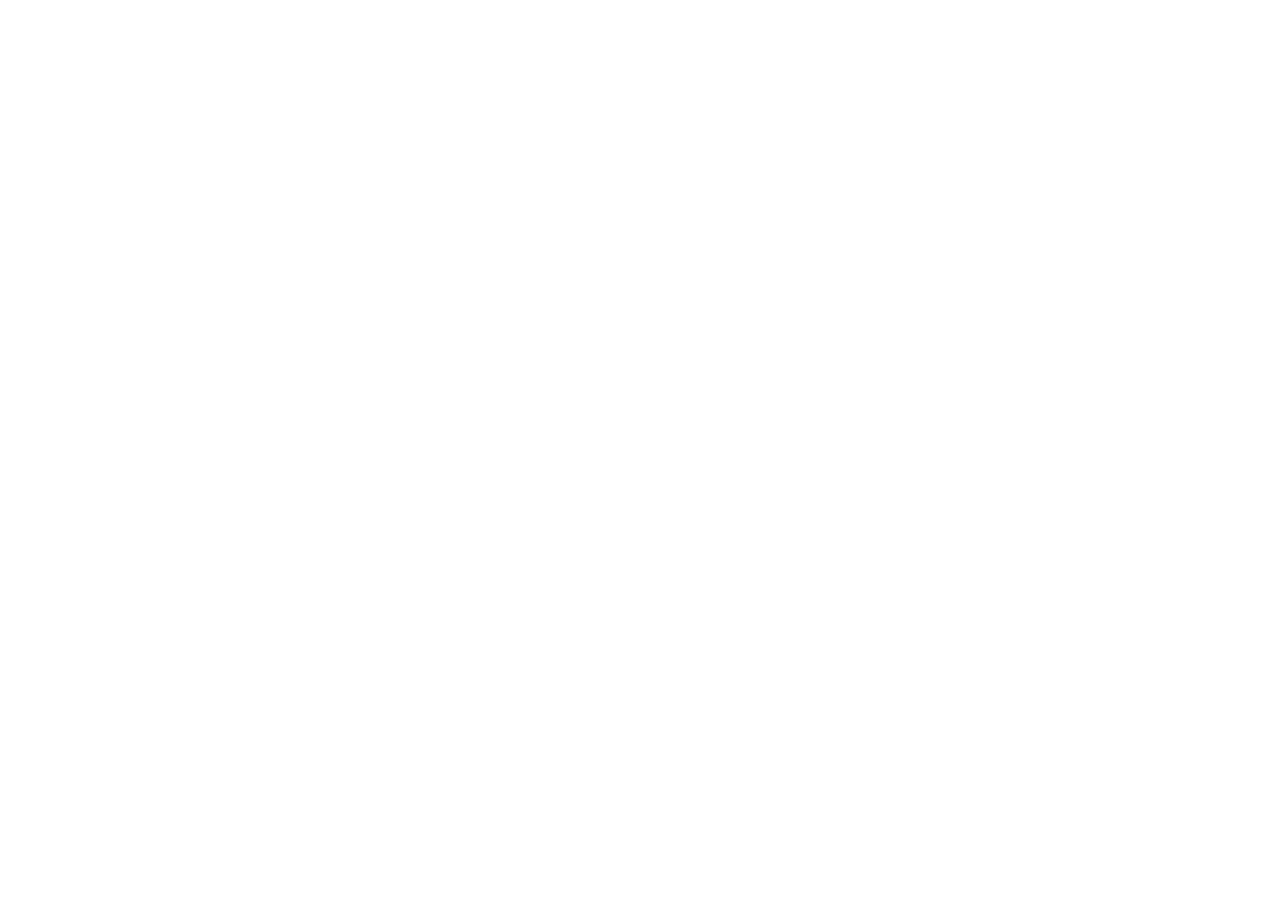
==== index.html @ 93cbca2b "almost finished with intro, fixed undefined bug" ====
<!DOCTYPE html>
<html lang="en">
<head>
    <meta charset="UTF-8">
    <meta name="viewport" content="width=device-width, initial-scale=1.0">
    <title>Animation Practice</title>
    <link rel="stylesheet" href="styles.css">
    <link rel="preconnect" href="https://fonts.googleapis.com">
    <link rel="preconnect" href="https://fonts.gstatic.com" crossorigin>
    <link href="https://fonts.googleapis.com/css2?family=Great+Vibes&family=Pixelify+Sans:wght@400..700&family=Roboto:ital,wght@0,100..900;1,100..900&display=swap" rel="stylesheet">
    <script src="animation.js"></script>
</head>
<body>
    <div id="animation-container">
        <div id="animation" class="header"></div>
    </div>
    <script>
        const animationContainer = document.querySelector('#animation-container')
        const animationVisual = document.querySelector('#animation')

        const letterArray = ['E', 't', 'c', 'h', '-', 'a', '-', 's', 'k', 'e', 't', 'c', 'h', '!']

    </script>
</body>
</html>
---- styles.css ----
body {
    font-family: "Pixelify Sans", sans-serif;
    font-optical-sizing: auto;
    font-weight: 400;
    font-style: normal;
    font-size: 40px;
    display: flex;
    justify-content: center;
    margin-top: 400px;
}

#animation-container {
    
    font-size: 90px;
}

.blinking-cursor::after {
    content: '';
    display: inline-block;
    height: 4rem;
    width: 3px;
    background-color: black;
    animation: blink 0.7s ease infinite;
}

@keyframes blink {
    0% {opacity: 1;}
    50% {opacity: 0;}
    100% {opacity: 1;}
}
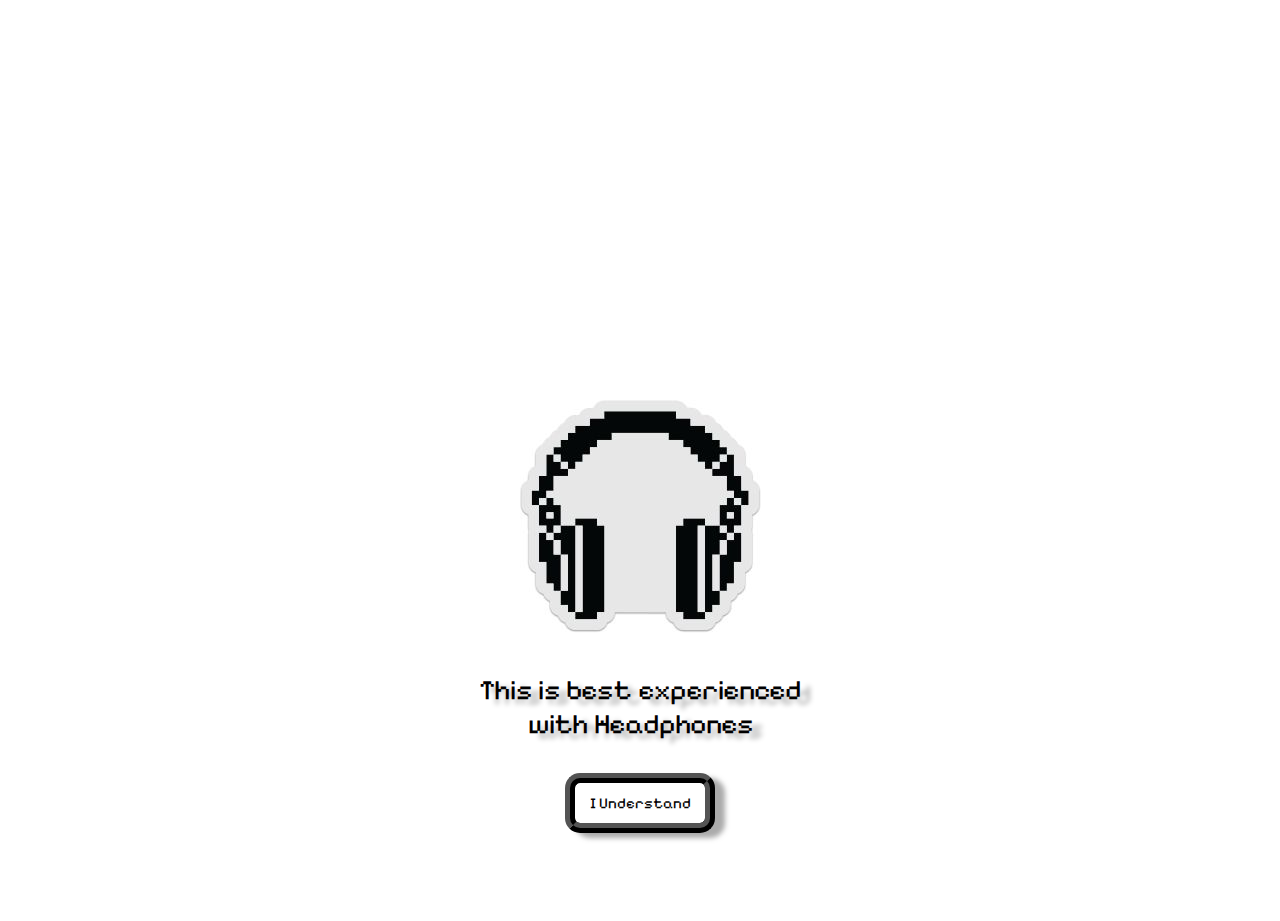
==== commit 516ac245: "basically finished my intro animation, no issues" ====
--- a/index.html
+++ b/index.html
@@ -8,17 +8,17 @@
     <link rel="preconnect" href="https://fonts.googleapis.com">
     <link rel="preconnect" href="https://fonts.gstatic.com" crossorigin>
     <link href="https://fonts.googleapis.com/css2?family=Great+Vibes&family=Pixelify+Sans:wght@400..700&family=Roboto:ital,wght@0,100..900;1,100..900&display=swap" rel="stylesheet">
-    <script src="animation.js"></script>
+    <script defer src="animation.js"></script>
 </head>
 <body>
-    <div id="animation-container">
+    <div id="animation-container" class="blinking-cursor">
+        <img src="img/headset2.png" alt="" class="fade" id="pic1">
+        <span class="fade" id="short">This is best experienced with Headphones</span>
+        <button onclick="absoluteTimer(animationContainer, letterArray)" id="consent" class="fade">I Understand</button>
         <div id="animation" class="header"></div>
     </div>
     <script>
-        const animationContainer = document.querySelector('#animation-container')
-        const animationVisual = document.querySelector('#animation')
-
-        const letterArray = ['E', 't', 'c', 'h', '-', 'a', '-', 's', 'k', 'e', 't', 'c', 'h', '!']
+        
 
     </script>
 </body>
--- a/styles.css
+++ b/styles.css
@@ -11,15 +11,17 @@
 
 #animation-container {
     
-    font-size: 90px;
+    font-size: 28px;
+    text-shadow: 10px 5px 5px rgb(180, 180, 180);
+    display: flex;
+    flex-direction: column;
+    align-items: center;
+    gap: 40px;
 }
 
 .blinking-cursor::after {
     content: '';
     display: inline-block;
-    height: 4rem;
-    width: 3px;
-    background-color: black;
     animation: blink 0.7s ease infinite;
 }
 
@@ -27,4 +29,44 @@
     0% {opacity: 1;}
     50% {opacity: 0;}
     100% {opacity: 1;}
+}
+
+@keyframes fadeRight {
+    0% {
+        opacity: 0;
+        transform: translateX(-200px) scale(.85);
+    }
+    100% {opacity: 1;}
+}
+
+.fade {
+    opacity: 1;
+    animation-name: fadeRight;
+    animation-duration: 1.5s;
+    animation-direction: normal;
+    animation-timing-function: ease-in-out;
+    animation-delay: 0s;
+}
+
+#consent {
+    width: 150px;
+    height: 60px;
+    background-color: white;
+    border-radius: 15px;
+    border-style: ridge;
+    border-width: 10px;
+    box-shadow: 10px 5px 5px rgba(138, 138, 138, 0.719);
+    font-family: "Pixelify Sans";
+    font-size: 15px;
+}
+
+#short {
+    display: flex;
+    height: 60px;
+    width: 330px;
+    text-align: center;
+}
+
+#pic1 {
+    
 }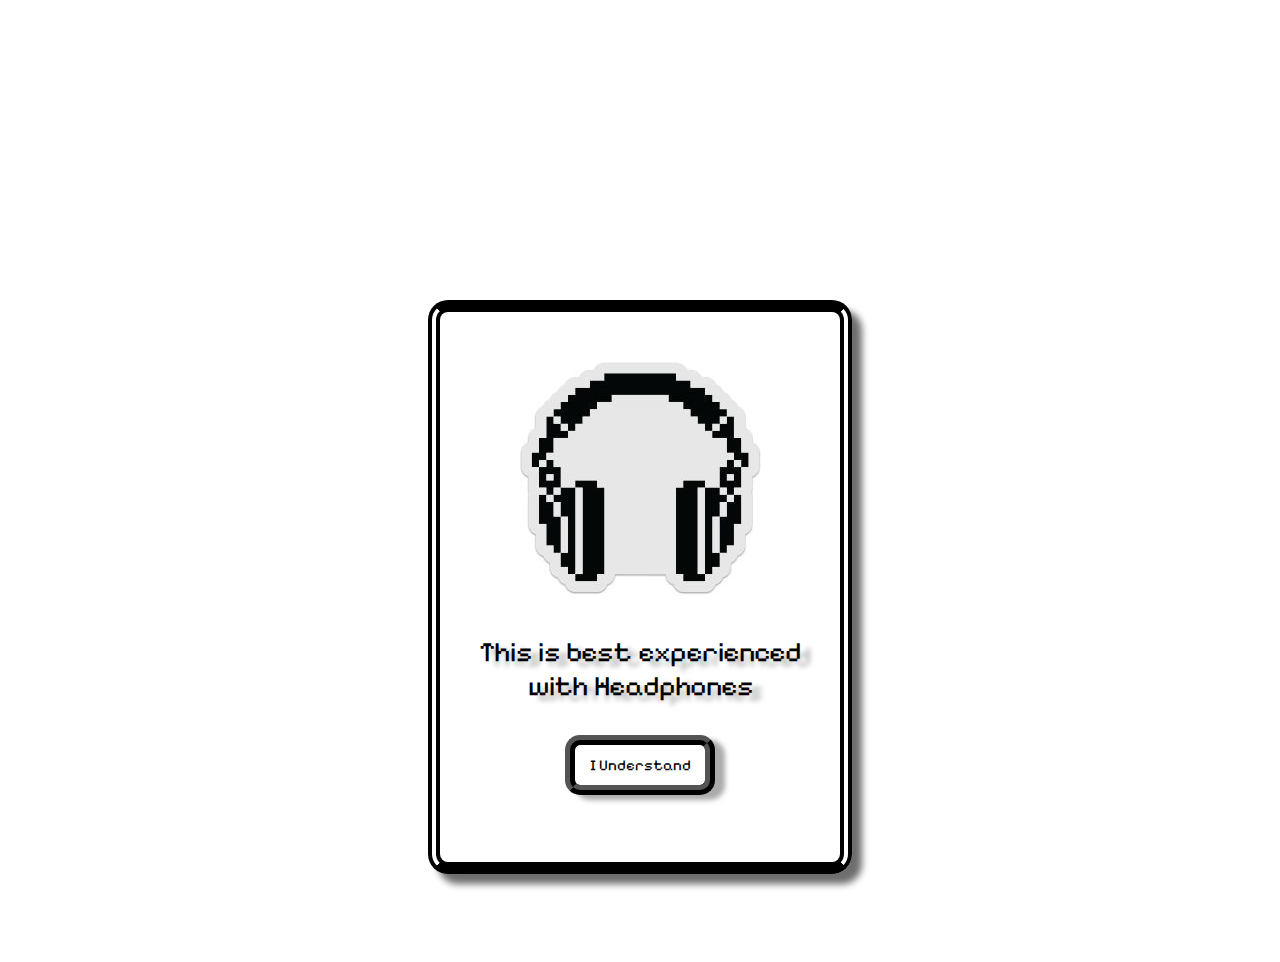
==== commit 08778f67: "added a border and animated button" ====
--- a/index.html
+++ b/index.html
@@ -12,10 +12,12 @@
 </head>
 <body>
     <div id="animation-container" class="blinking-cursor">
-        <img src="img/headset2.png" alt="" class="fade" id="pic1">
-        <span class="fade" id="short">This is best experienced with Headphones</span>
-        <button onclick="absoluteTimer(animationContainer, letterArray)" id="consent" class="fade">I Understand</button>
-        <div id="animation" class="header"></div>
+        <div id="animation-container2" class="fade2">
+            <img src="img/headset2.png" alt="" class="fade" id="pic1">
+            <span class="fade" id="short">This is best experienced with Headphones</span>
+            <button id="consent" class="fade button-infinite">I Understand</button>
+        </div> 
+        <div id="animation" class="header"></div>   
     </div>
     <script>
         
--- a/styles.css
+++ b/styles.css
@@ -6,7 +6,7 @@
     font-size: 40px;
     display: flex;
     justify-content: center;
-    margin-top: 400px;
+    margin-top: 300px;
 }
 
 #animation-container {
@@ -22,6 +22,7 @@
 .blinking-cursor::after {
     content: '';
     display: inline-block;
+    
     animation: blink 0.7s ease infinite;
 }
 
@@ -34,15 +35,17 @@
 @keyframes fadeRight {
     0% {
         opacity: 0;
-        transform: translateX(-200px) scale(.85);
+        transform: translateX(0px) translateY(-1500px) scale(.01);
     }
+    50% {opacity: 0;}
+    65% {opacity: 0;}
     100% {opacity: 1;}
 }
 
 .fade {
     opacity: 1;
     animation-name: fadeRight;
-    animation-duration: 1.5s;
+    animation-duration: 1.7s;
     animation-direction: normal;
     animation-timing-function: ease-in-out;
     animation-delay: 0s;
@@ -60,6 +63,55 @@
     font-size: 15px;
 }
 
+.button-infinite {
+    animation: buttonInfinite .5s infinite alternate;
+}
+
+.button-click {
+    animation: buttonClick 0.5s ease-out;
+    
+}
+
+.button-click2 {
+    animation: buttonClick2 .1s infinite;
+    
+}
+
+@keyframes buttonInfinite {
+    0% {
+        transform: scale(.8);
+    }
+    95% {
+        transform: scale(1);
+    }
+
+}
+
+@keyframes buttonClick {
+    45% {
+        transform: scale(.8);
+        border-style: inset; 
+        background-color: rgb(134, 134, 134); 
+        border-width: 5px;
+    }
+}
+
+@keyframes buttonClick2 {
+    0% {
+        border-color: black;
+    }
+    10% {
+        border-color: green;
+    }
+    100% {
+        border-color: green;
+    }
+}
+
+
+
+
+
 #short {
     display: flex;
     height: 60px;
@@ -67,6 +119,38 @@
     text-align: center;
 }
 
-#pic1 {
-    
+#animation-container2 {
+    font-size: 28px;
+    text-shadow: 10px 5px 5px rgb(180, 180, 180);
+    display: flex;
+    flex-direction: column;
+    align-items: center;
+    gap: 40px;
+    border-style:solid double;
+    border-color: black;
+    border-width: 12px;
+    height: 500px;
+    padding-top: 50px;
+    padding-bottom: 0px;
+    width: 400px;
+    border-radius: 20px;
+    box-shadow: 10px 10px 7px rgb(110, 110, 110);
+}
+.fade2 {
+    opacity: 1;
+    animation-name: fadeRight2;
+    animation-duration: 2s;
+    animation-direction: normal;
+    animation-timing-function: ease-in-out;
+    animation-delay: 0s;
+}
+
+@keyframes fadeRight2 {
+    0% {
+        opacity: 0;
+        transform: translateX(0px) translateY(-3000px) scale(.01);
+    }
+    50% {opacity: 0;}
+    65% {opacity: 0;}
+    100% {opacity: 1;}
 }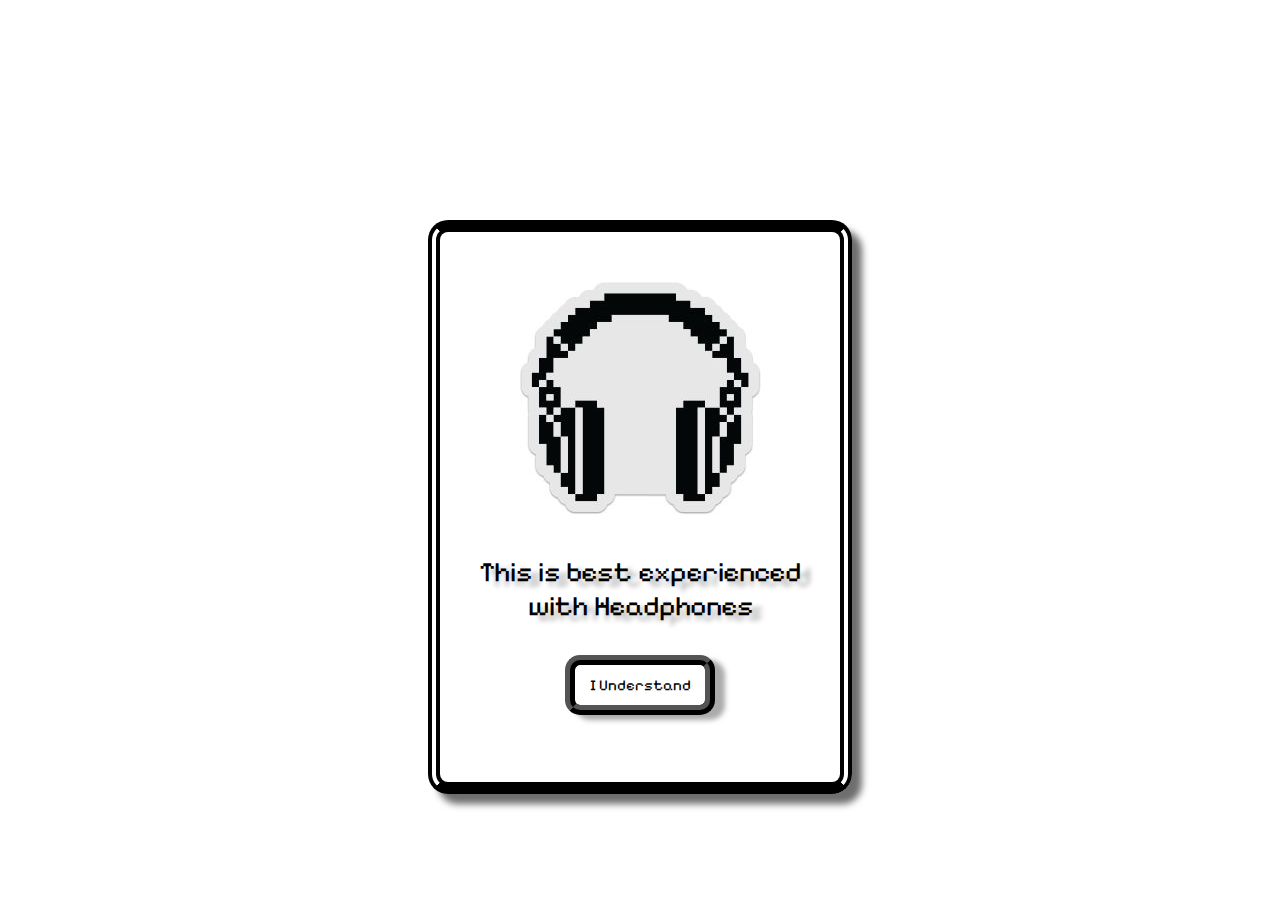
==== commit 0320ed0b: "border-color, fade out, connected to message" ====
--- a/index.html
+++ b/index.html
@@ -11,13 +11,13 @@
     <script defer src="animation.js"></script>
 </head>
 <body>
-    <div id="animation-container" class="blinking-cursor">
-        <div id="animation-container2" class="fade2">
-            <img src="img/headset2.png" alt="" class="fade" id="pic1">
+    <div id="animation-container">
+        <div id="animation-container2" class="fade">
+            <img src="img/headset2.png" alt="" class="" id="pic1">
             <span class="fade" id="short">This is best experienced with Headphones</span>
             <button id="consent" class="fade button-infinite">I Understand</button>
         </div> 
-        <div id="animation" class="header"></div>   
+        <div id="animation"></div>   
     </div>
     <script>
         
--- a/styles.css
+++ b/styles.css
@@ -6,7 +6,7 @@
     font-size: 40px;
     display: flex;
     justify-content: center;
-    margin-top: 300px;
+    margin-top: 220px;
 }
 
 #animation-container {
@@ -14,28 +14,30 @@
     font-size: 28px;
     text-shadow: 10px 5px 5px rgb(180, 180, 180);
     display: flex;
-    flex-direction: column;
-    align-items: center;
-    gap: 40px;
+    
 }
 
 .blinking-cursor::after {
-    content: '';
-    display: inline-block;
+    height: 5rem; 
+    width: 3px; 
+    background-color: black; 
+    content: ''; 
+    display: inline-block; 
+    animation: blink 0.8s ease infinite;
+    padding-top: 20px
     
-    animation: blink 0.7s ease infinite;
 }
 
 @keyframes blink {
-    0% {opacity: 1;}
-    50% {opacity: 0;}
-    100% {opacity: 1;}
+    0% {opacity: 0;}
+    50% {opacity: 1;}
+    100% {opacity: 0;}
 }
 
 @keyframes fadeRight {
     0% {
         opacity: 0;
-        transform: translateX(0px) translateY(-1500px) scale(.01);
+        transform: translateX(0px) translateY(-1000px) scale(.01);
     }
     50% {opacity: 0;}
     65% {opacity: 0;}
@@ -61,6 +63,7 @@
     box-shadow: 10px 5px 5px rgba(138, 138, 138, 0.719);
     font-family: "Pixelify Sans";
     font-size: 15px;
+    cursor: pointer;
 }
 
 .button-infinite {
@@ -68,12 +71,12 @@
 }
 
 .button-click {
-    animation: buttonClick 0.5s ease-out;
+    animation: buttonClick 0.4s ease-out;
     
 }
 
 .button-click2 {
-    animation: buttonClick2 .1s infinite;
+    animation: buttonClick2 .3s ease-out;
     
 }
 
@@ -94,23 +97,23 @@
         background-color: rgb(134, 134, 134); 
         border-width: 5px;
     }
+    100% {
+        
+    }
 }
 
 @keyframes buttonClick2 {
-    0% {
-        border-color: black;
-    }
-    10% {
-        border-color: green;
+    45% {
+        transform: scale(.8);
+        border-style: inset; 
+        background-color: rgb(134, 134, 134); 
+        border-width: 5px;
     }
     100% {
-        border-color: green;
+        border-color: forestgreen;
+        background-color: rgb(236, 248, 236);
     }
 }
-
-
-
-
 
 #short {
     display: flex;
@@ -136,6 +139,7 @@
     border-radius: 20px;
     box-shadow: 10px 10px 7px rgb(110, 110, 110);
 }
+
 .fade2 {
     opacity: 1;
     animation-name: fadeRight2;
@@ -146,11 +150,17 @@
 }
 
 @keyframes fadeRight2 {
-    0% {
+    10% {
+        transform: rotate(20deg);
+    }
+    20% {
         opacity: 0;
-        transform: translateX(0px) translateY(-3000px) scale(.01);
+        transform: translateX(500px) translateY(0px) scale(.4);
     }
     50% {opacity: 0;}
     65% {opacity: 0;}
-    100% {opacity: 1;}
-}+    100% {opacity: 0;}
+}
+
+
+
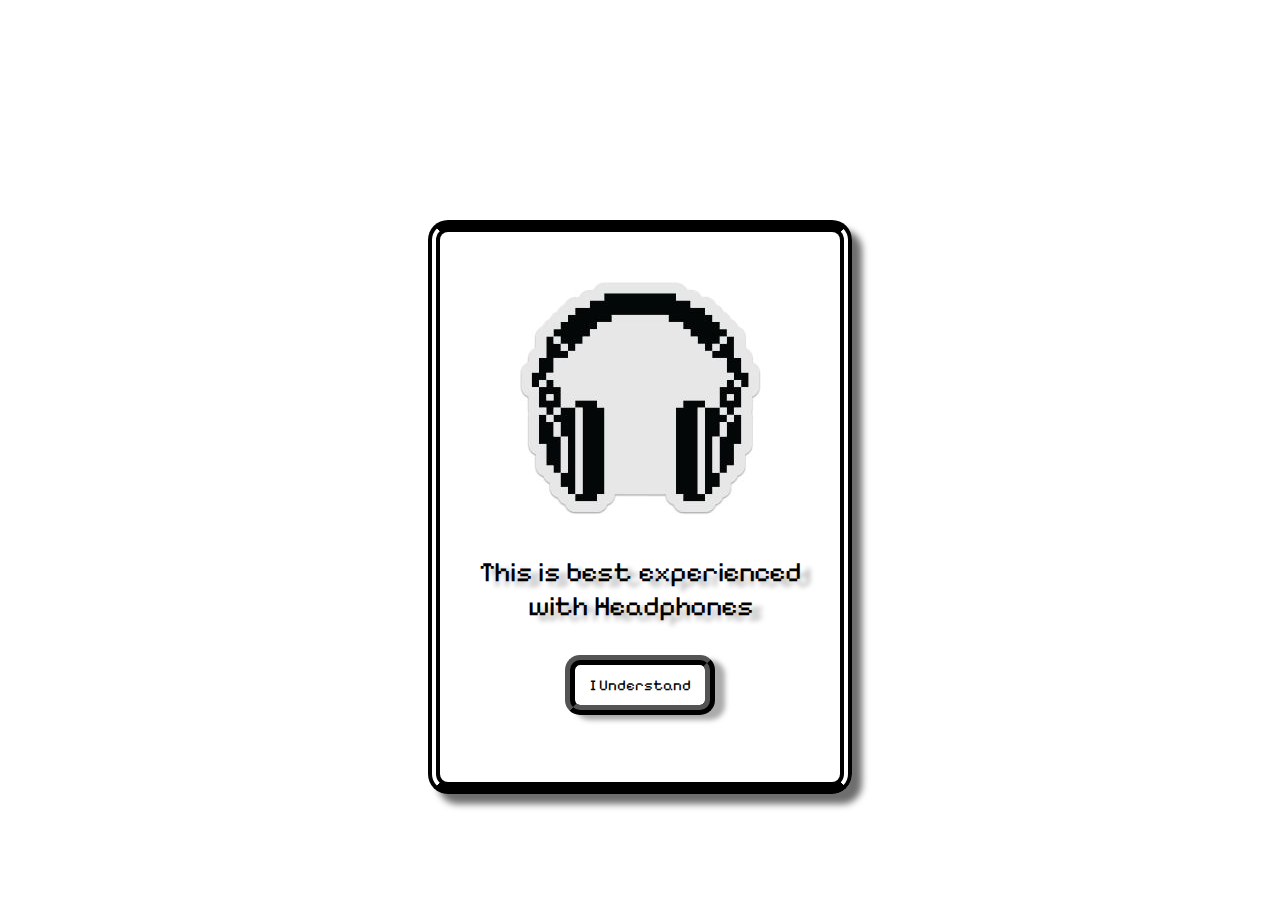
==== commit e6897edb: "fixed headphones image, changed css, added notes!" ====
--- a/index.html
+++ b/index.html
@@ -13,12 +13,44 @@
 <body>
     <div id="animation-container">
         <div id="animation-container2" class="fade">
-            <img src="img/headset2.png" alt="" class="" id="pic1">
+            <img src="img/headset3.png" alt="" class="" id="pic1">
             <span class="fade" id="short">This is best experienced with Headphones</span>
             <button id="consent" class="fade button-infinite">I Understand</button>
         </div> 
         <div id="animation"></div>   
     </div>
+    <!--Below is the custom SVG that I needed for the fractalnoise filter. I might consider deleting it and only using it for the intro animation. I'll find out soon if i will need it again.-->
+    <svg style="display: none;" id="svg">
+        <defs>
+            <filter id="noise">
+                <feTurbulence 
+                    baseFrequency="0.7,0.8"
+                    seed="0"
+                    type="fractalNoise"
+                    result="static"
+                >
+                 <animate 
+                        attributeName="seed"
+                        values="0;100;0"
+                        dur="40ms"
+                        repeatCount="indefinite"
+                ></animate>
+                </feTurbulence>
+                <feDisplacementMap 
+                in="SourceGraphic" 
+                in2="static" 
+                scale="20"
+                >
+                <animate 
+                attributeName="scale"
+                values="0;60;0"
+                dur="40ms"
+                repeatCount="indefinite"
+                ></animate>
+                />
+            </filter>
+        </defs>
+    </svg>
     <script>
         
 
--- a/styles.css
+++ b/styles.css
@@ -7,6 +7,75 @@
     display: flex;
     justify-content: center;
     margin-top: 220px;
+    
+}
+
+.gradient-overlay {
+    position: fixed;
+    top: 0;
+    left: 0;
+    width: 100%;
+    height: 100%;
+    background: blue;
+}
+
+.gradient-overlay2 {
+    position: fixed;
+    top: 0;
+    left: 0;
+    width: 100%;
+    height: 100%;
+    background: rgb(255, 0, 0);
+    animation: blinkred 0.7s ease infinite;
+}
+
+.gradient-overlay3 {
+    position: fixed;
+    top: 0;
+    left: 0;
+    width: 100%;
+    height: 100%;
+    background-color: white;
+    opacity: 1;
+    z-index: 3;
+    animation: fadeOutAndIn 6s ease-in-out forwards;
+    animation-delay: 1s;
+}
+
+@keyframes fadeOutAndIn {
+    0% {
+        opacity: 1;
+    }
+    20% {
+        opacity: 0;
+    }
+    50% {
+        background-color: black;
+        opacity: 0;
+    }
+    70% {
+        background-color: black;
+        opacity: 0;
+    }
+    100% {
+        background-color: white;
+        opacity: 1;
+    }
+}
+
+@keyframes blinkred {
+    0% {opacity: 1}
+    50% {opacity: 0.5}
+    100% {opacity: 1}
+
+}
+
+
+
+@keyframes hit {
+    0% {transform: translateX(0px) translateY(0px);}
+    50% {transform: translateX(-20px) translateY(10px);}
+    100% {transform: translateX(0px) translateY(0px);}
 }
 
 #animation-container {
@@ -14,7 +83,6 @@
     font-size: 28px;
     text-shadow: 10px 5px 5px rgb(180, 180, 180);
     display: flex;
-    
 }
 
 .blinking-cursor::after {
@@ -27,6 +95,14 @@
     padding-top: 20px
     
 }
+
+@keyframes shaking {
+    0% {transform: translateY(0px);}
+    25% {transform: translateY(25px);}
+    75% {transform: translateY(-25px);}
+    100% {transform: translateY(0px);}
+}
+
 
 @keyframes blink {
     0% {opacity: 0;}
@@ -64,6 +140,52 @@
     font-family: "Pixelify Sans";
     font-size: 15px;
     cursor: pointer;
+}
+
+.consent2 {
+    width: 250px;
+    height: 150px;
+    background-color: white;
+    border-color: white;
+    border-radius: 17px;
+    border-style: none;
+    border-width: 0px;
+    font-family: "Pixelify Sans";
+    font-size: 90px;
+    cursor: pointer;
+    display: flex;
+    justify-content: center;
+    align-items: center;
+    
+}
+
+@keyframes fadeToBlack {
+    5% {
+        transform: scale(.8);
+        border-style: inset; 
+        background-color: rgb(134, 134, 134); 
+        border-width: 5px;
+    }
+    10% {
+        transform: scale(1);
+        border-style: ridge;
+        background-color: white;
+        border-width: 10px;
+    }
+}
+
+@keyframes buttonOpacity {
+    20% {
+        border-color: rgb(255, 255, 255);
+        border-width: 0px;
+        box-shadow: none;
+    }
+    100% {
+        border-color: rgb(0, 0, 0);
+        border-width: 10px;
+        border-style: ridge;
+        box-shadow: 15px 10px 10px rgba(110, 110, 110, 0.719);
+    }
 }
 
 .button-infinite {
@@ -138,6 +260,7 @@
     width: 400px;
     border-radius: 20px;
     box-shadow: 10px 10px 7px rgb(110, 110, 110);
+    
 }
 
 .fade2 {
@@ -149,6 +272,8 @@
     animation-delay: 0s;
 }
 
+
+
 @keyframes fadeRight2 {
     10% {
         transform: rotate(20deg);
@@ -162,5 +287,216 @@
     100% {opacity: 0;}
 }
 
-
-
+.filter {
+    filter: url(#noise)
+}
+
+.glitch {
+    text-shadow: 
+        5px 0 0 rgba(255,0,0,.75),
+        -5px -2.5px 0 rgba(0, 255, 0, 0.75),
+        5px 2.5px 0 rgba(0, 0, 255, 0.75);
+
+    animation: glitch 250ms infinite;
+}
+
+.glitch1 {
+    text-shadow: 
+    5px 0 0 rgba(255,0,0,.75),
+    -5px -2.5px 0 rgba(0, 255, 0, 0.75),
+    5px 2.5px 0 rgba(0, 0, 255, 0.75);
+
+    animation: glitch 250ms infinite, shaking .05s linear infinite;
+    animation-delay: .15s
+}
+.glitch2 {
+    text-shadow: 
+    5px 0 0 rgba(255,0,0,.75),
+    -5px -2.5px 0 rgba(0, 255, 0, 0.75),
+    5px 2.5px 0 rgba(0, 0, 255, 0.75);
+
+    animation: glitch 250ms infinite, shaking .15s linear infinite;
+    animation-delay: .3s
+}
+.glitch3 {
+    text-shadow: 
+    5px 0 0 rgba(255,0,0,.75),
+    -5px -2.5px 0 rgba(0, 255, 0, 0.75),
+    5px 2.5px 0 rgba(0, 0, 255, 0.75);
+
+    animation: glitch 250ms infinite, shaking .12s linear infinite;
+    animation-delay: .45s
+}
+.glitch4 {
+    text-shadow: 
+    5px 0 0 rgba(255,0,0,.75),
+    -5px -2.5px 0 rgba(0, 255, 0, 0.75),
+    5px 2.5px 0 rgba(0, 0, 255, 0.75);
+
+    animation: glitch 250ms infinite, shaking .18s linear infinite;
+    animation-delay: .6s
+}
+.glitch5 {
+    text-shadow: 
+    5px 0 0 rgba(255,0,0,.75),
+    -5px -2.5px 0 rgba(0, 255, 0, 0.75),
+    5px 2.5px 0 rgba(0, 0, 255, 0.75);
+
+    animation: glitch 250ms infinite, shaking .07s linear infinite;
+    animation-delay: .75s
+}
+.glitch6 {
+    text-shadow: 
+    5px 0 0 rgba(255,0,0,.75),
+    -5px -2.5px 0 rgba(0, 255, 0, 0.75),
+    5px 2.5px 0 rgba(0, 0, 255, 0.75);
+
+    animation: glitch 250ms infinite, translation1 7s ease-out forwards;
+}
+.glitch7 {
+    text-shadow: 
+    5px 0 0 rgba(255,0,0,.75),
+    -5px -2.5px 0 rgba(0, 255, 0, 0.75),
+    5px 2.5px 0 rgba(0, 0, 255, 0.75);
+
+    animation: glitch 250ms infinite, translation2 8s ease-out forwards;
+}
+.glitch8 {
+    text-shadow: 
+    5px 0 0 rgba(255,0,0,.75),
+    -5px -2.5px 0 rgba(0, 255, 0, 0.75),
+    5px 2.5px 0 rgba(0, 0, 255, 0.75);
+
+    animation: glitch 250ms infinite, translation3 7s ease-out forwards;
+}
+.glitch9 {
+    text-shadow: 
+    5px 0 0 rgba(255,0,0,.75),
+    -5px -2.5px 0 rgba(0, 255, 0, 0.75),
+    5px 2.5px 0 rgba(0, 0, 255, 0.75);
+
+    animation: glitch 250ms infinite, translation4 9s ease-out forwards;
+}
+.glitch10 {
+    text-shadow: 
+    5px 0 0 rgba(255,0,0,.75),
+    -5px -2.5px 0 rgba(0, 255, 0, 0.75),
+    5px 2.5px 0 rgba(0, 0, 255, 0.75);
+
+    animation: glitch 250ms infinite, translation5 6s ease-out forwards;
+}
+.glitch11 {
+    text-shadow: 
+    5px 0 0 rgba(255,0,0,.75),
+    -5px -2.5px 0 rgba(0, 255, 0, 0.75),
+    5px 2.5px 0 rgba(0, 0, 255, 0.75);
+
+    animation: glitch 250ms infinite, buttonOpacity 3s ease-out forwards;
+}
+
+.glitch12 {
+    text-shadow: 
+        5px 0 0 rgba(255,0,0,.75),
+        -5px -2.5px 0 rgba(0, 255, 0, 0.75),
+        5px 2.5px 0 rgba(0, 0, 255, 0.75);
+
+    animation: glitch 250ms infinite, hit .2s linear;
+}
+
+
+@keyframes translation1 {
+    10% {transform: translateX(-600px) translateY(-100px) scale(1.2) rotate(360deg)}
+    15% {transform: translateX(-600px) translateY(-100px) scale(1.2) rotate(360deg)}
+
+}
+@keyframes translation2 {
+    10% {transform: translateX(-400px) translateY(-350px) scale(1.2) rotate(420deg)}
+    15% {transform: translateX(-400px) translateY(-350px) scale(1.2) rotate(420deg)}
+
+}
+@keyframes translation3 {
+    10% {transform: translateX(50px) translateY(-300px) scale(1.2) rotate(300deg)}
+    15% {transform: translateX(50px) translateY(-300px) scale(1.2) rotate(300deg)}
+
+}
+@keyframes translation4 {
+    10% {transform: translateX(200px) translateY(-150px) scale(1.2) rotate(450deg)}
+    15% {transform: translateX(200px) translateY(-150px) scale(1.2) rotate(450deg)}
+
+}
+@keyframes translation5 {
+    10% {transform: translateX(600px) translateY(-200px) scale(1.2) rotate(150deg)}
+    15% {transform: translateX(600px) translateY(-200px) scale(1.2) rotate(150deg)}
+
+}
+
+@keyframes glitch {
+    0% {
+        text-shadow: 
+        5px 2px 0 rgba(255,0,0,.75),
+        -5px -2.5px 0 rgba(0, 255, 0, 0.75),
+        5px 2.5px 0 rgba(0, 0, 255, 0.75);
+    }
+    14% {
+        text-shadow: 
+        2px 0 0 rgba(255,0,0,.75),
+        -2px -3.5px 0 rgba(0, 255, 0, 0.75),
+        2px 3.5px 0 rgba(0, 0, 255, 0.75);
+    }
+    21% {
+        text-shadow: 
+        1px 3px 0 rgba(255,0,0,.75),
+        -3px -1.5px 0 rgba(0, 255, 0, 0.75),
+        7px 5.5px 0 rgba(0, 0, 255, 0.75);
+    }
+    30% {
+        text-shadow: 
+        4px 0 0 rgba(255,0,0,.75),
+        -2px -1.5px 0 rgba(0, 255, 0, 0.75),
+        3px 1.5px 0 rgba(0, 0, 255, 0.75);
+    }
+    37% {
+        text-shadow: 
+        -5px -5px 0 rgba(255,0,0,.75),
+        1px 4.5px 0 rgba(0, 255, 0, 0.75),
+        -5px -3.5px 0 rgba(0, 0, 255, 0.75);
+    }
+    45% {
+        text-shadow: 
+        4px 2px 0 rgba(255,0,0,.75),
+        -4px -1.5px 0 rgba(0, 255, 0, 0.75),
+        2px 3.5px 0 rgba(0, 0, 255, 0.75);
+    }
+    53% {
+        text-shadow: 
+        1px 2 0 rgba(255,0,0,.75),
+        -5px -7.5px 0 rgba(0, 255, 0, 0.75),
+        4px 2.5px 0 rgba(0, 0, 255, 0.75);
+    }
+    60% {
+        text-shadow: 
+        2px 7px 0 rgba(255,0,0,.75),
+        -2px -0.5px 0 rgba(0, 255, 0, 0.75),
+        0px 1.5px 0 rgba(0, 0, 255, 0.75);
+    }
+    68% {
+        text-shadow: 
+        1px 3px 0 rgba(255,0,0,.75),
+        2px 1.5px 0 rgba(0, 255, 0, 0.75),
+        -3px -1.5px 0 rgba(0, 0, 255, 0.75);
+    }
+    76% {
+        text-shadow: 
+        -1px -3px 0 rgba(255,0,0,.75),
+        2px 1.5px 0 rgba(0, 255, 0, 0.75),
+        3px 1.5px 0 rgba(0, 0, 255, 0.75);
+    }
+    80% {
+        color: rgb(148, 230, 190);
+    }
+    90% {
+        color: blueviolet;
+    }
+
+} 
+
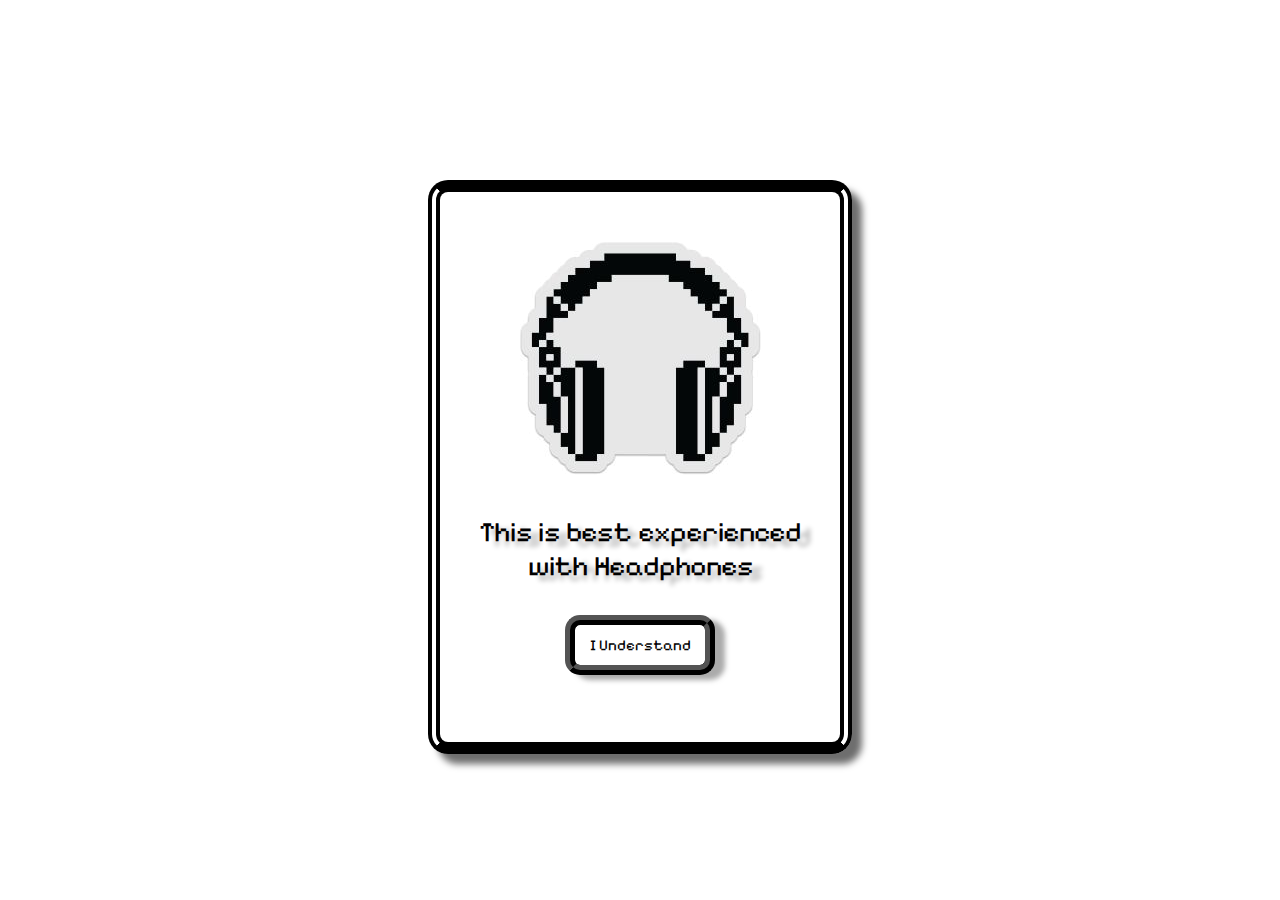
==== commit 16f692da: "bug with textContent of all titles" ====
--- a/index.html
+++ b/index.html
@@ -3,12 +3,16 @@
 <head>
     <meta charset="UTF-8">
     <meta name="viewport" content="width=device-width, initial-scale=1.0">
-    <title>Animation Practice</title>
+    <title>Jet Sketch by Aidan</title>
     <link rel="stylesheet" href="styles.css">
+    <link rel="stylesheet" href="practice.css">
     <link rel="preconnect" href="https://fonts.googleapis.com">
     <link rel="preconnect" href="https://fonts.gstatic.com" crossorigin>
     <link href="https://fonts.googleapis.com/css2?family=Great+Vibes&family=Pixelify+Sans:wght@400..700&family=Roboto:ital,wght@0,100..900;1,100..900&display=swap" rel="stylesheet">
-    <script defer src="animation.js"></script>
+    <script defer src="intro.js"></script>
+    <script defer src="tutorial.js"></script>
+    <script defer src="game.js"></script>
+    <script defer src="util.js"></script>
 </head>
 <body>
     <div id="animation-container">
--- a/practice.css
+++ b/practice.css
@@ -0,0 +1,107 @@
+body {
+    display: flex;
+    justify-content: center;
+    align-items: center;
+    margin-top: 180px;
+    font-family: "Pixelify Sans", sans-serif;
+}
+
+.card {
+    font-size: 75px;
+    text-shadow: 10px 5px 5px rgb(180, 180, 180);
+    
+    position: fixed; 
+    top: 50%; 
+    left: 50%; 
+    transform: translate(-50%, -55%);
+    
+    display: flex;
+    flex-direction: column;
+    justify-content: center;
+    align-items: center;
+    border-style:solid double;
+    border-color: black;
+    border-width: 12px;
+    height: 750px;
+    padding-bottom: 0px;
+    width: 570px;
+    border-radius: 20px;
+    box-shadow: 10px 10px 7px rgb(110, 110, 110);
+    flex-wrap: wrap;
+    background-color: white;
+    
+}
+
+.box {
+    font-size: 28px;
+    text-shadow: 10px 5px 5px rgb(180, 180, 180);
+    display: flex;
+    justify-content:left;
+    align-items: center;
+    border-style:dashed;
+    border-color: black;
+    border-width: 5px;
+    height: 504px;
+    padding-bottom: 0px;
+    width: 504px;
+    flex-wrap: wrap;
+    animation: grow .7s ease-in-out forwards;
+}
+
+@keyframes grow {
+    0% {
+        transform: scale(0);
+        opacity: 1;
+    }
+}
+
+.square {
+    border-style: solid;
+    border-color: black;
+    border-width: 3px;
+    height: 50px;
+    width: 50px;
+}
+
+.title {
+    margin-bottom: 40px;
+}
+
+@keyframes blink {
+    0% {opacity: 0;}
+    50% {opacity: 1;}
+    100% {opacity: 0;}
+}
+
+.blinking-cursor2::after {
+    height: 3rem; 
+    width: 3px; 
+    background-color: black; 
+    content: ''; 
+    display: inline-block; 
+    animation: blink 0.8s ease infinite;
+    padding-top: 20px
+    
+}
+
+.mouseover {
+    background-color: grey;
+}
+
+.card-animation {
+    animation: throwCards 0.7s ease-out forwards;
+}
+
+@keyframes throwCards {
+    0% {
+        transform: translateX(-300px) translateY(3000px) rotate(-200deg);
+        opacity: 1;
+    }
+    40% {
+        opacity: 1;
+    }
+    100% {
+        
+        opacity: 1;
+    }
+}
